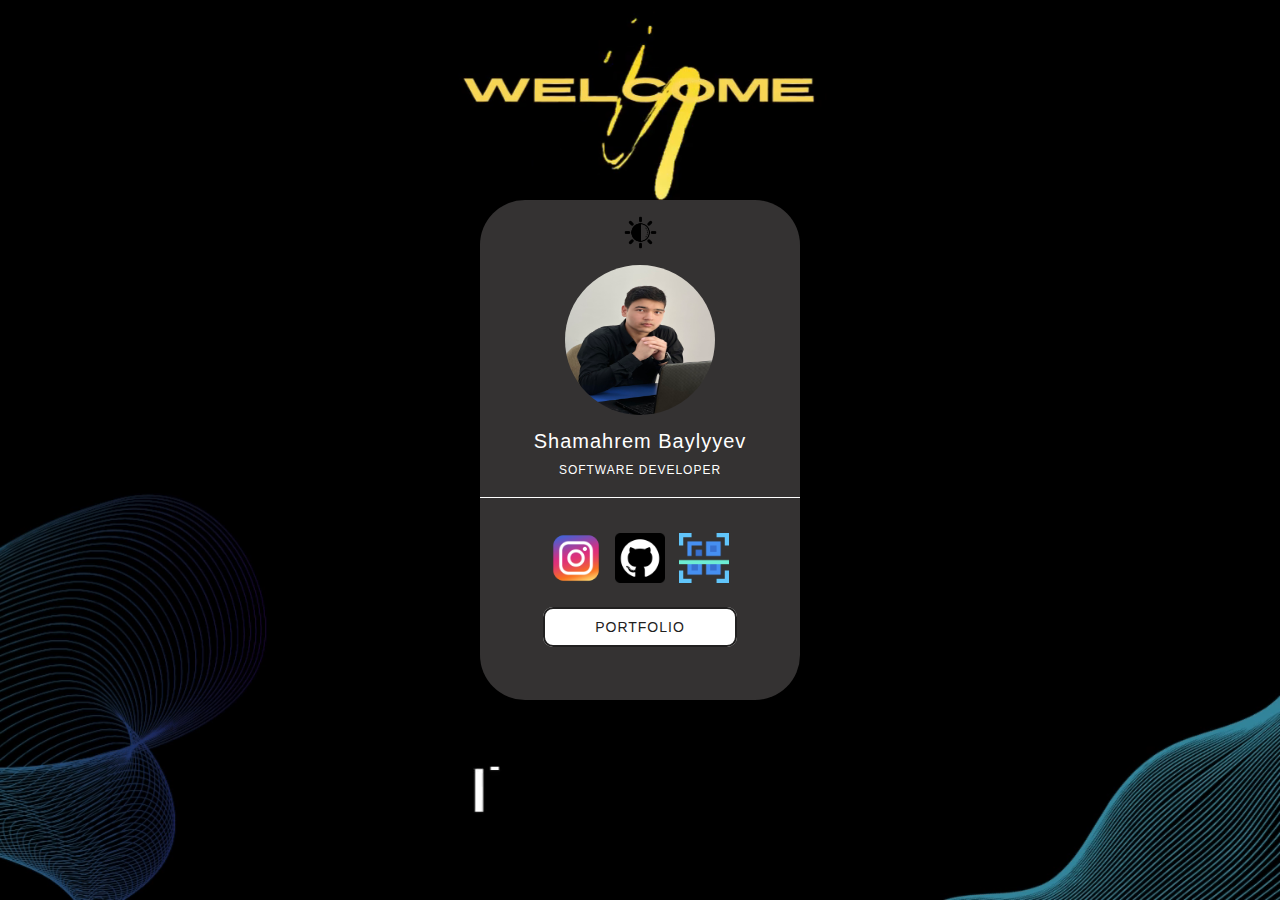
==== index.html @ 297dc1d4 "Birinji commit-ym" ====
<!DOCTYPE html>
<html lang="en">
<head>
    <meta charset="UTF-8">
    <meta name="viewport" content="width=device-width, initial-scale=1.0">
    <title>Shamahrem Baylyyev</title>
    <link rel="icon" href="media/images/favicon.ico">
    <link rel="stylesheet" href="css/style.css">
</head>
<body>

    <div class="main">
        <video autoplay muted id="background-video">
            <source src="media/video/itcamp_dark.mp4" type="video/mp4">
            Your browser does not support the video tag.
        </video>
        <div id="card">
                <img src="media/images/mode-btn.png" alt="mode image" id="modeImg" onclick="changeMode()">
               
            <img src="media/images/Link-2024-02-09-185726-3.jpeg" alt="my image" id="myImg">
            <div id="user-info">
                <p style="font-size:20px;">Shamahrem Baylyyev</p>
                <p style="font-size:12px;">SOFTWARE DEVELOPER</p>
            </div>
            <div class="logo-div">
                <div class="logo">
                    <a href="https://www.instagram.com/shammik77" target="_blank" class="logo-link">
                        <img src="media/images/instagram-logo.png" alt="instagram logo">
                    </a>
                </div>
                <div class="logo">
                    <a href="https://github.com/Shammik-Bayly" target="_blank" class="logo-link">
                        <img src="media/images/github-logo.png" alt="github logo">
                    </a>
                </div>
                <div class="logo">
                    <a href="qrcode.html" class="logo-link">
                        <img src="media/images/qrcode-logo.png" alt="qrcode logo">
                    </a>
                </div>
            </div>
            <div class="portfolio-div"> 
                <a href="#" target="_blank" class="portfolio-link">PORTFOLIO</a>
            </div>
        </div>
    </div>
</body>
<script src="./js/mode.js"></script>
</html>
---- css/style.css ----
* {
    box-sizing: border-box;
    margin: 0;
    padding: 0;
}
body {
    font-family: Arial, Helvetica, sans-serif;
}
.main {
    height: 100vh;
    position: relative;
}
#background-video {
    position: absolute;
    top: 0;
    left: 0;
    width: 100%;
    height: 100%;
    object-fit: cover;
    z-index: -1; 
}
#card {
    height: 500px;
    width: 320px;
    background-color: rgb(52, 50, 50);
    margin: auto;
    position: absolute;
    top: 0;
    bottom: 0;
    left: 0;
    right: 0;
    border-radius: 45px;
}
#user-info {
    text-align: center;
    color: white;
    font-size: 20px;
    letter-spacing: 1px;
}
#user-info p {
    margin: 10px auto;
}
#modeImg {
    display: block;
    width: 35px;
    margin: 15px auto auto;
    cursor: pointer;
}
#myImg {
    display: block;
    margin: 15px auto;
    width: 150px;
    height: 150px;
    border-radius: 50%;
}
.logo-div {
    width: 100%;
    border-top: 1px solid white;
    text-align: center;
    margin-top: 20px;
}
.logo {
    display: inline-block;
    width: 50px;
    height: 50px;
    margin: 35px 5px;
}
.logo img {
    width: 50px;
}
.portfolio-div { 
    width: 100%;
    text-align: center;
}
.portfolio-link {
    text-decoration: none;
    font-size: 14px;
    letter-spacing: 1px;
    background-color: white;
    color: rgb(33, 32, 32);
    padding: 10px 50px;
    border-radius: 10px;
    border: 2px solid;
    animation: borderColorChange 2s linear infinite;
}
@keyframes borderColorChange {
    25% {
        border-top-color: cyan;
        border-right-color: yellow;
        border-bottom-color: green;
        border-left-color: lightseagreen;
        color: black;
    }
    50% {
        border-top-color: lightseagreen;
        border-right-color: cyan;
        border-bottom-color: yellow;
        border-left-color: green;
        color: white;
    }
    75% {
        border-top-color: green;
        border-right-color: lightseagreen;
        border-bottom-color: cyan;
        border-left-color: yellow;
        color: black;
    }
    100% {
        border-top-color: yellow;
        border-right-color: green;
        border-bottom-color: lightseagreen;
        border-left-color: cyan;
        color: white;
    }
}
.qr-container {
    position: relative;
    height: 100vh;
    width: 100%;
}
.qr-img {
    position: absolute;
    margin: auto;
    top: 0;
    left: 0;
    bottom: 0;
    right: 0;
    width: 250px;
    height: 250px;
}
.qr-img img {
    width: 250px;
}
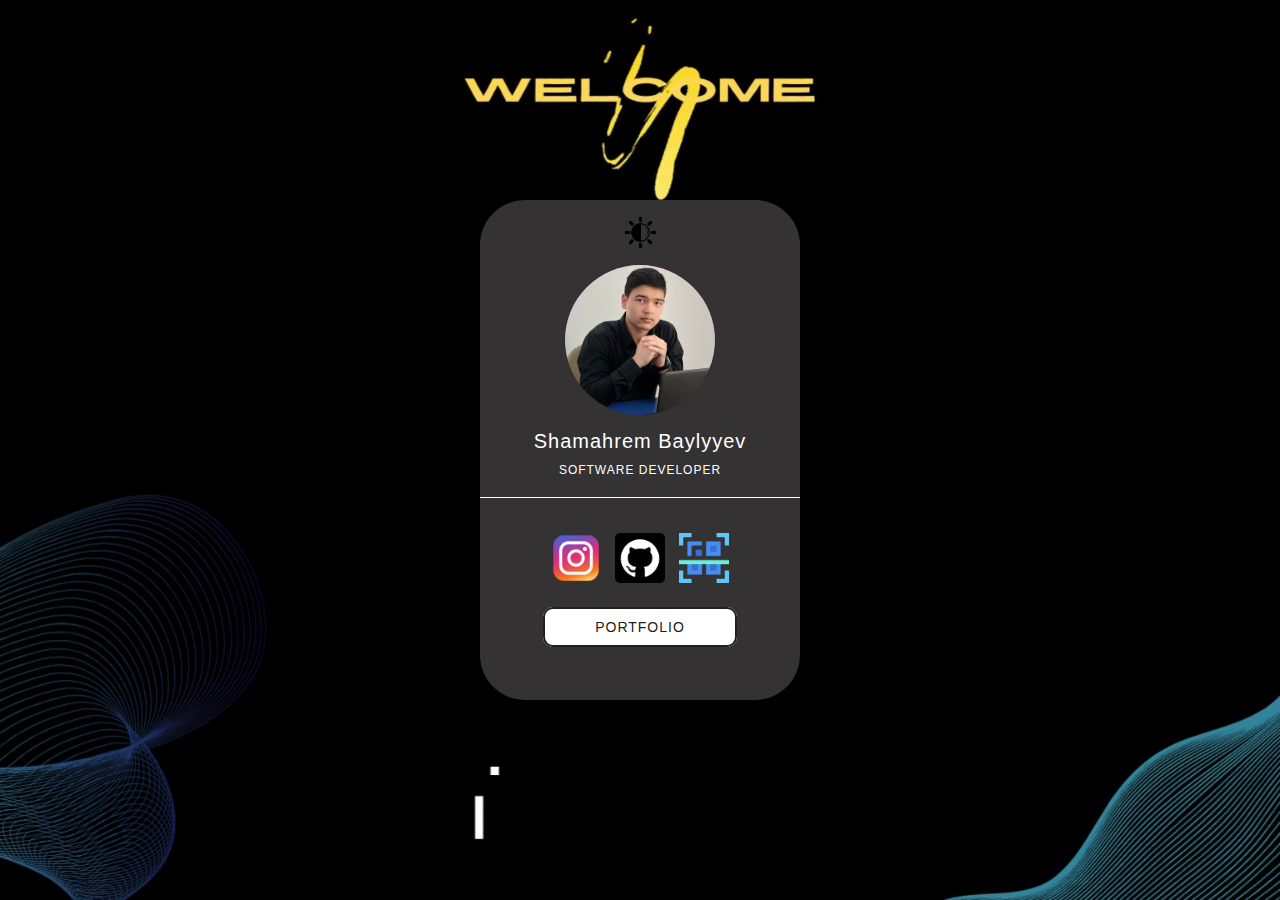
==== commit b7d440a0: "Updated style.css with index.html to make picture look with aspect ratio" ====
--- a/index.html
+++ b/index.html
@@ -15,9 +15,10 @@
             Your browser does not support the video tag.
         </video>
         <div id="card">
-                <img src="media/images/mode-btn.png" alt="mode image" id="modeImg" onclick="changeMode()">
-               
-            <img src="media/images/Link-2024-02-09-185726-3.jpeg" alt="my image" id="myImg">
+            <img src="media/images/mode-btn.png" alt="mode image" id="modeImg" onclick="changeMode()">
+            <div class="myImg">
+                <img src="media/images/Link-2024-02-09-185726-3.jpeg" alt="my image" id="myImg">
+            </div>   
             <div id="user-info">
                 <p style="font-size:20px;">Shamahrem Baylyyev</p>
                 <p style="font-size:12px;">SOFTWARE DEVELOPER</p>
--- a/css/style.css
+++ b/css/style.css
@@ -46,12 +46,19 @@
     margin: 15px auto auto;
     cursor: pointer;
 }
+
+.myImg{
+    width:150px;
+    height:150px;
+    border-radius:50%;
+    margin:15px auto;
+    overflow: hidden;
+}
+
 #myImg {
-    display: block;
-    margin: 15px auto;
-    width: 150px;
-    height: 150px;
-    border-radius: 50%;
+    width:100%;
+    height:100%;
+    object-fit: cover;
 }
 .logo-div {
     width: 100%;
